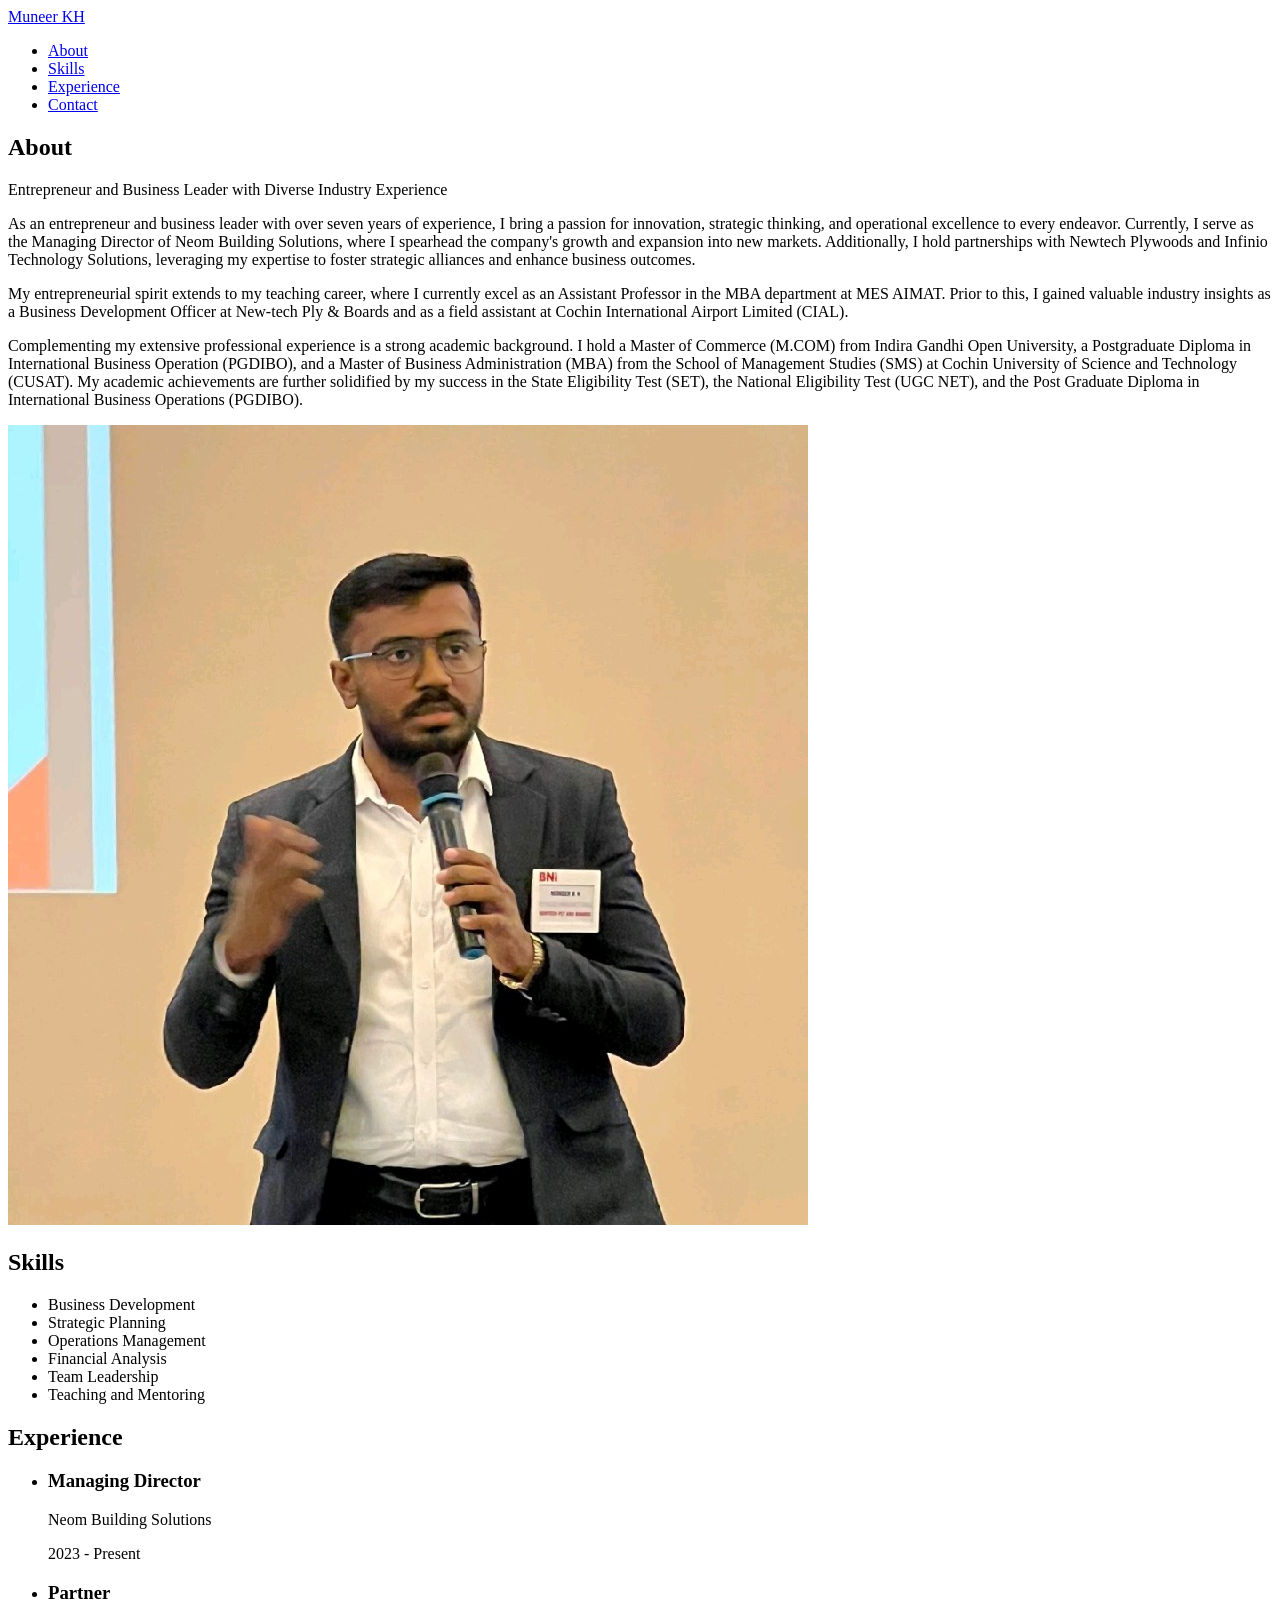
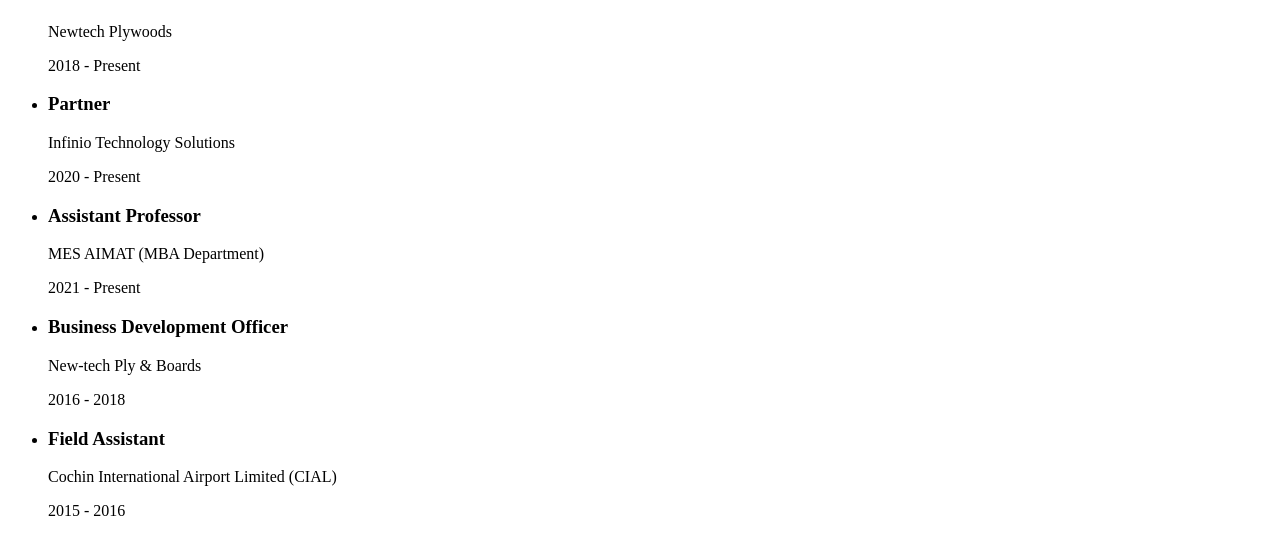
==== Muneer.html @ 72bb9543 "Muneer Biography updated" ====
<!DOCTYPE html>
<html lang="en">
<head>
  <meta charset="UTF-8">
  <meta name="viewport" content="width=device-width, initial-scale=1.0">
  <title>Muneer KH's Personal Website</title>
  <link rel="stylesheet" href="style.css">
</head>
<body>
  <header>
    <nav class="navbar">
      <a href="#" class="logo">Muneer KH</a>
      <ul class="nav-links">
        <li><a href="#about">About</a></li>
        <li><a href="#skills">Skills</a></li>
        <li><a href="#experience">Experience</a></li>
        <li><a href="#contact">Contact</a></li>
      </ul>
    </nav>
  </header>

  <main>
    <section id="about">
      <h2>About</h2>
      <p>Entrepreneur and Business Leader with Diverse Industry Experience</p>
      <p>As an entrepreneur and business leader with over seven years of experience, I bring a passion for innovation, strategic thinking, and operational excellence to every endeavor. Currently, I serve as the Managing Director of Neom Building Solutions, where I spearhead the company's growth and expansion into new markets. Additionally, I hold partnerships with Newtech Plywoods and Infinio Technology Solutions, leveraging my expertise to foster strategic alliances and enhance business outcomes.</p>
      <p>My entrepreneurial spirit extends to my teaching career, where I currently excel as an Assistant Professor in the MBA department at MES AIMAT. Prior to this, I gained valuable industry insights as a Business Development Officer at New-tech Ply & Boards and as a field assistant at Cochin International Airport Limited (CIAL).</p>
      <p>Complementing my extensive professional experience is a strong academic background. I hold a Master of Commerce (M.COM) from Indira Gandhi Open University, a Postgraduate Diploma in International Business Operation (PGDIBO), and a Master of Business Administration (MBA) from the School of Management Studies (SMS) at Cochin University of Science and Technology (CUSAT). My academic achievements are further solidified by my success in the State Eligibility Test (SET), the National Eligibility Test (UGC NET), and the Post Graduate Diploma in International Business Operations (PGDIBO).</p>
    </section>
    <img src="img/MuneerKh.jpeg" alt="Muneer K H">

    <section id="skills">
      <h2>Skills</h2>
      <ul class="skills-list">
        <li>Business Development</li>
        <li>Strategic Planning</li>
        <li>Operations Management</li>
        <li>Financial Analysis</li>
        <li>Team Leadership</li>
        <li>Teaching and Mentoring</li>
      </ul>
    </section>

    <section id="experience">
      <h2>Experience</h2>
      <ul class="experience-list">
        <li>
          <h3>Managing Director</h3>
          <p>Neom Building Solutions</p>
          <p>2023 - Present</p>
        </li>
        <li>
          <h3>Partner</h3>
          <p>Newtech Plywoods</p>
          <p>2018 - Present</p>
        </li>
        <li>
          <h3>Partner</h3>
          <p>Infinio Technology Solutions</p>
          <p>2020 - Present</p>
        </li>
        <li>
          <h3>Assistant Professor</h3>
          <p>MES AIMAT (MBA Department)</p>
          <p>2021 - Present</p>
        </li>
        <li>
          <h3>Business Development Officer</h3>
          <p>New-tech Ply & Boards</p>
          <p>2016 - 2018</p>
        </li>
        <li>
          <h3>Field Assistant</h3>
          <p>Cochin International Airport Limited (CIAL)</p>
          <p>2015 - 2016</p>
        </li>
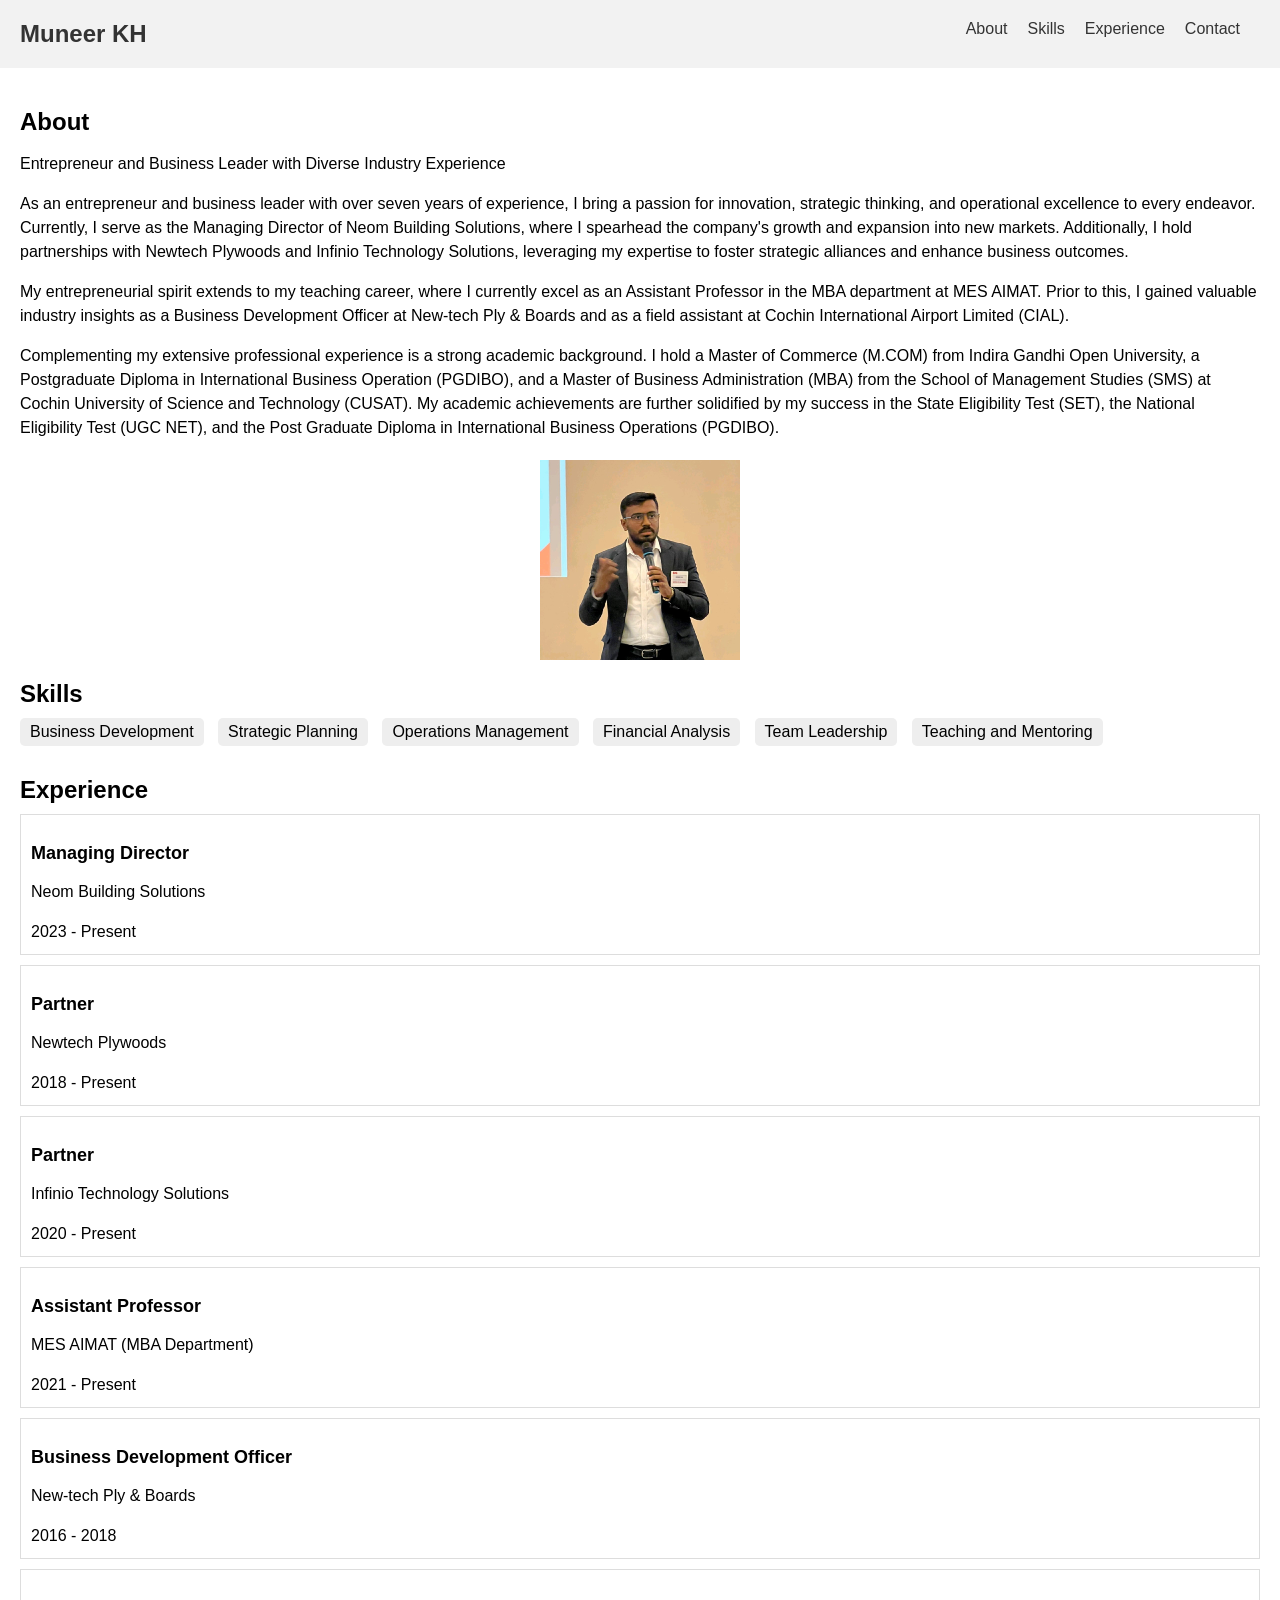
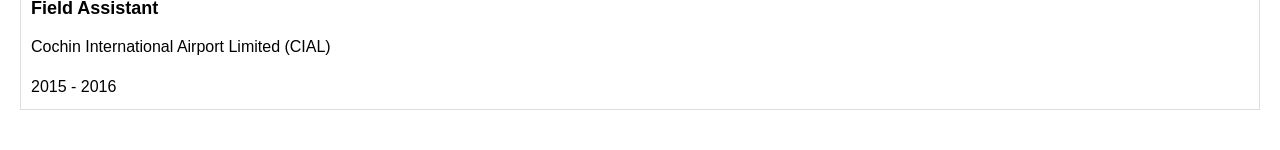
==== commit adef1ecd: "Update Muneer.html" ====
--- a/Muneer.html
+++ b/Muneer.html
@@ -4,7 +4,7 @@
   <meta charset="UTF-8">
   <meta name="viewport" content="width=device-width, initial-scale=1.0">
   <title>Muneer KH's Personal Website</title>
-  <link rel="stylesheet" href="style.css">
+  <link rel="stylesheet" href="Style.css">
 </head>
 <body>
   <header>
@@ -73,4 +73,4 @@
           <h3>Field Assistant</h3>
           <p>Cochin International Airport Limited (CIAL)</p>
           <p>2015 - 2016</p>
-        </li>+        </li>
--- a/Style.css
+++ b/Style.css
@@ -0,0 +1,97 @@
+body {
+  font-family: sans-serif;
+  margin: 0;
+  padding: 0;
+}
+
+header {
+  background-color: #f2f2f2;
+  padding: 20px;
+}
+
+.navbar {
+  display: flex;
+  justify-content: space-between;
+  align-items: center;
+}
+
+.logo {
+  font-size: 24px;
+  font-weight: bold;
+  text-decoration: none;
+  color: #333;
+}
+
+.nav-links {
+  list-style: none;
+  margin: 0;
+  padding: 0;
+  display: flex;
+}
+
+.nav-links li {
+  margin-right: 20px;
+}
+
+.nav-links a {
+  text-decoration: none;
+  color: #333;
+}
+
+main {
+  padding: 20px;
+}
+
+section {
+  margin-bottom: 20px;
+}
+
+h2 {
+  font-size: 24px;
+  font-weight: bold;
+  margin-bottom: 10px;
+}
+
+p {
+  line-height: 1.5;
+}
+
+ul {
+  list-style: none;
+  margin: 0;
+  padding: 0;
+}
+
+li {
+  margin-bottom: 10px;
+}
+
+.skills-list li {
+  display: inline-block;
+  margin-right: 10px;
+  padding: 5px 10px;
+  background-color: #eee;
+  border-radius: 5px;
+}
+
+.experience-list li {
+  border: 1px solid #ddd;
+  padding: 10px;
+}
+
+.experience-list h3 {
+  font-size: 18px;
+  font-weight: bold;
+  margin-bottom: 5px;
+}
+
+.experience-list p {
+  margin-bottom: 0;
+}
+
+img {
+  width: 200px;
+  height: auto;
+  display: block;
+  margin: 0 auto;
+}
